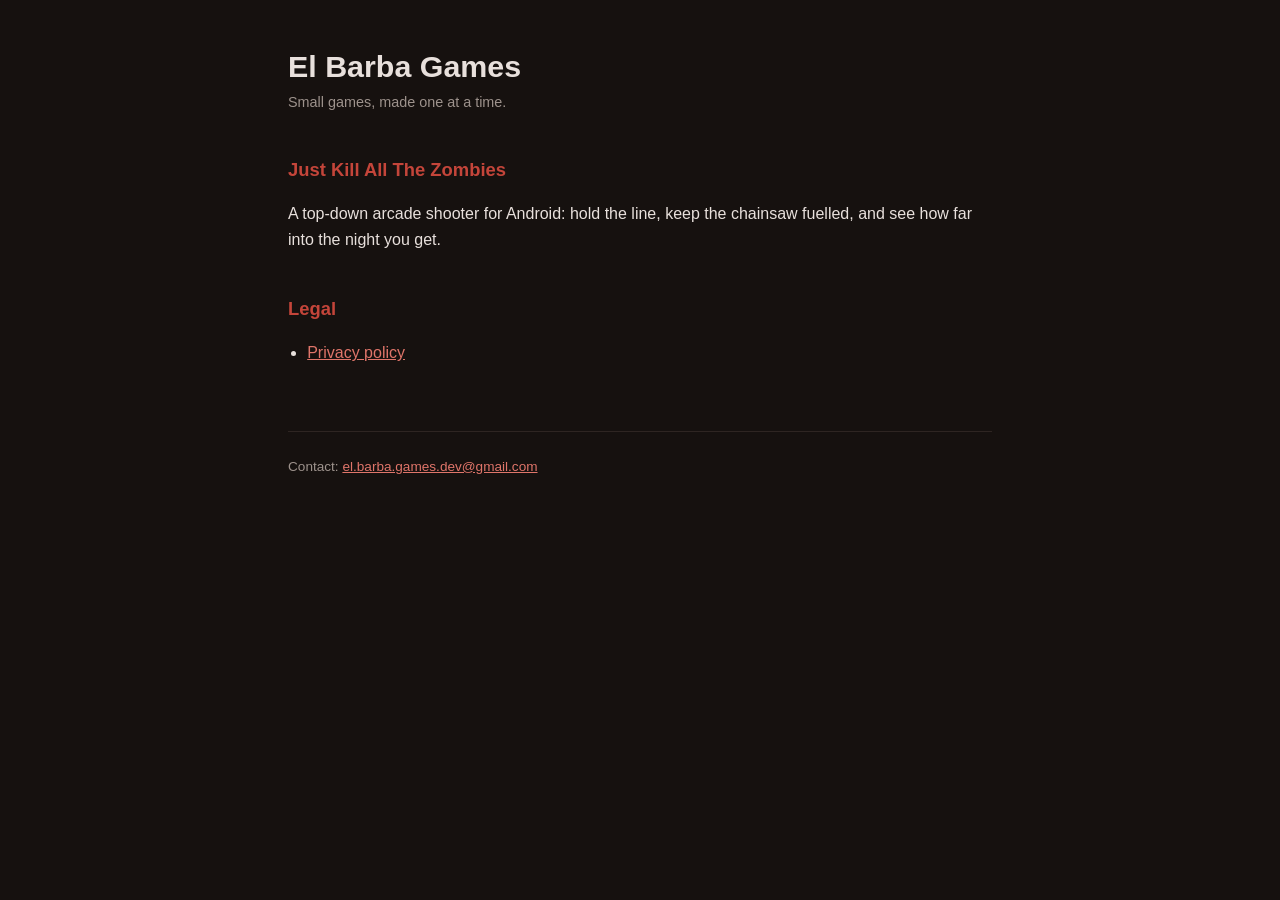
==== index.html @ d387ddf3 "Add the El Barba Games site and the Just Kill All The Zombies privacy policy" ====
<!doctype html>
<html lang="en">
<head>
<meta charset="utf-8">
<meta name="viewport" content="width=device-width, initial-scale=1">
<title>El Barba Games</title>
<link rel="stylesheet" href="/style.css">
</head>
<body>
<main>
  <h1>El Barba Games</h1>
  <p class="sub">Small games, made one at a time.</p>

  <h2>Just Kill All The Zombies</h2>
  <p>
    A top-down arcade shooter for Android: hold the line, keep the chainsaw fuelled, and see how
    far into the night you get.
  </p>

  <h2>Legal</h2>
  <ul>
    <li><a href="/privacy/">Privacy policy</a></li>
  </ul>

  <footer>
    Contact: <a href="mailto:el.barba.games.dev@gmail.com">el.barba.games.dev@gmail.com</a>
  </footer>
</main>
</body>
</html>
---- style.css ----
:root {
  color-scheme: dark;
  --bg: #16110f;
  --panel: #1f1917;
  --ink: #e8e0dc;
  --muted: #9d928c;
  --accent: #c4453a;
}

* { box-sizing: border-box; }

body {
  margin: 0;
  padding: 3rem 1.25rem 5rem;
  background: var(--bg);
  color: var(--ink);
  font: 16px/1.65 -apple-system, BlinkMacSystemFont, "Segoe UI", Roboto, Helvetica, Arial, sans-serif;
}

main { max-width: 44rem; margin: 0 auto; }

h1 {
  font-size: 1.9rem;
  line-height: 1.2;
  margin: 0 0 0.4rem;
}

h2 {
  font-size: 1.15rem;
  margin: 2.5rem 0 0.75rem;
  color: var(--accent);
}

.sub { color: var(--muted); margin: 0 0 2.5rem; font-size: 0.9rem; }

a { color: #e0756a; }
a:hover { color: var(--accent); }

ul { padding-left: 1.2rem; }
li { margin-bottom: 0.4rem; }

code, .mono { font-family: ui-monospace, SFMono-Regular, Menlo, monospace; font-size: 0.9em; }

footer {
  margin-top: 4rem;
  padding-top: 1.5rem;
  border-top: 1px solid #2e2522;
  color: var(--muted);
  font-size: 0.85rem;
}
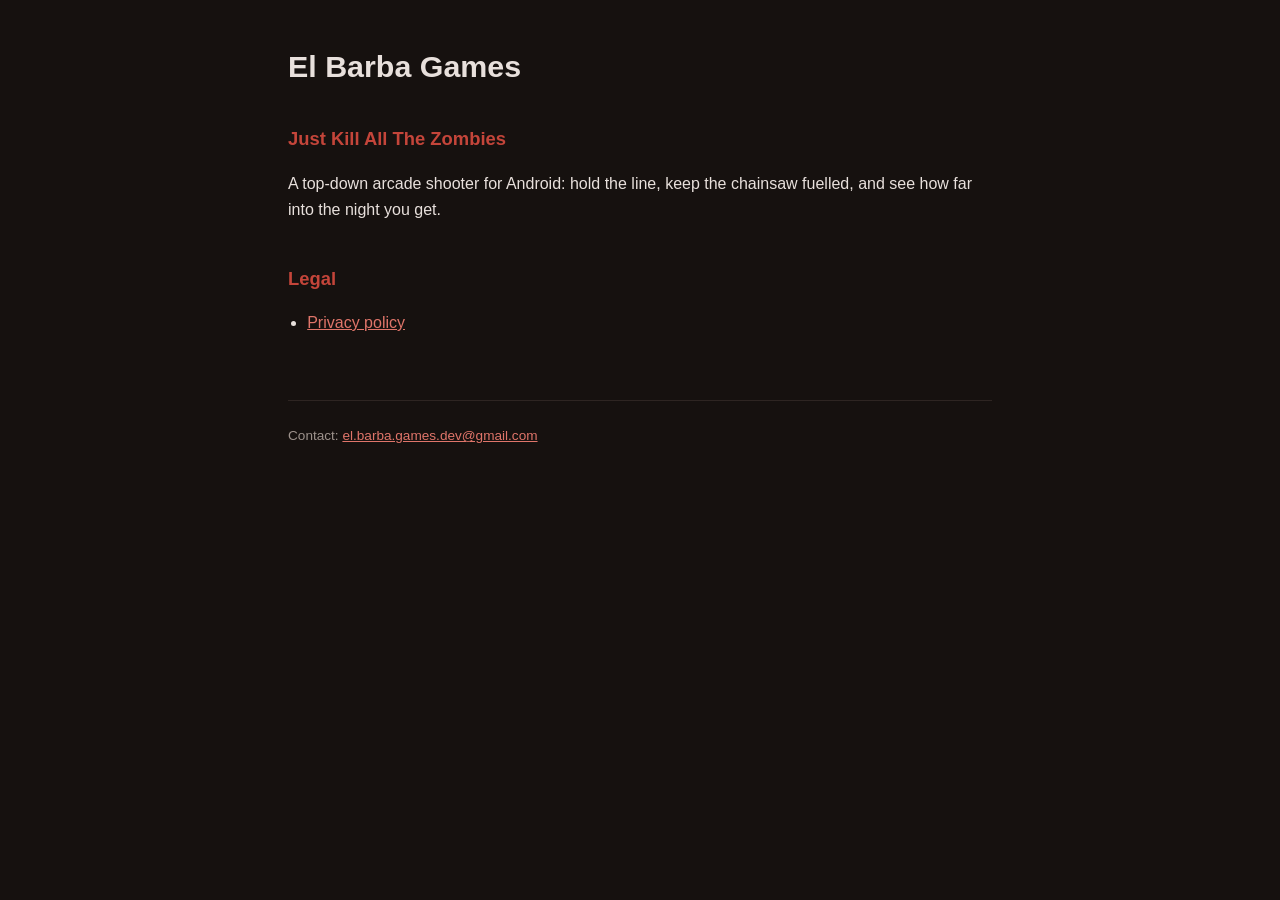
==== commit 6b0483de: "Drop the tagline from the landing page" ====
--- a/index.html
+++ b/index.html
@@ -9,7 +9,6 @@
 <body>
 <main>
   <h1>El Barba Games</h1>
-  <p class="sub">Small games, made one at a time.</p>
 
   <h2>Just Kill All The Zombies</h2>
   <p>
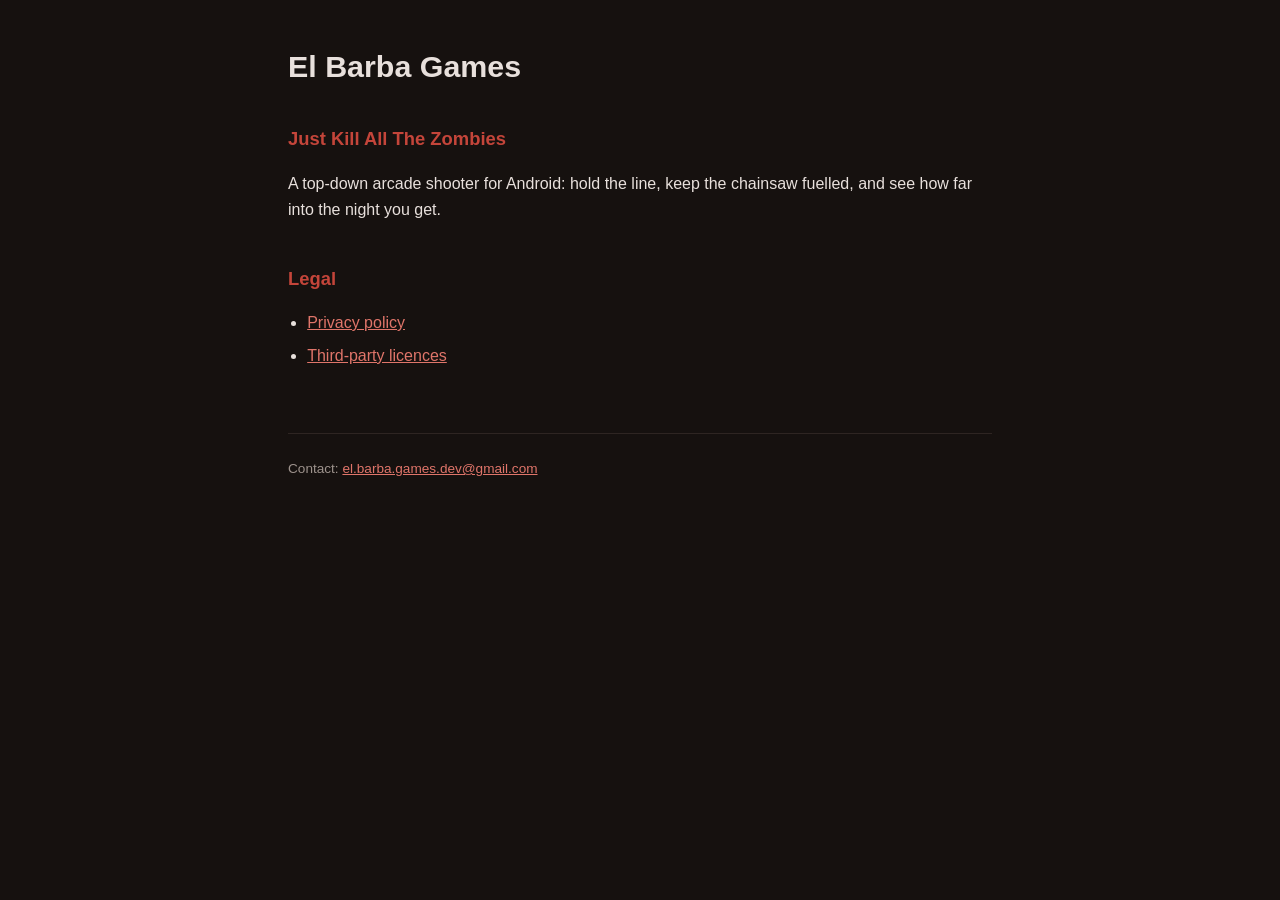
==== commit aadd1042: "Publish the third-party licence page" ====
--- a/index.html
+++ b/index.html
@@ -19,6 +19,7 @@
   <h2>Legal</h2>
   <ul>
     <li><a href="/privacy/">Privacy policy</a></li>
+    <li><a href="/licenses/">Third-party licences</a></li>
   </ul>
 
   <footer>
--- a/style.css
+++ b/style.css
@@ -48,3 +48,64 @@
   color: var(--muted);
   font-size: 0.85rem;
 }
+
+.lang {
+  margin: 0 0 2.5rem;
+  font-size: 0.85rem;
+  color: var(--muted);
+}
+
+.lang [aria-current] {
+  color: var(--ink);
+  text-decoration: none;
+}
+
+main.wide { max-width: 60rem; }
+
+table {
+  width: 100%;
+  border-collapse: collapse;
+  font-size: 0.85rem;
+  margin: 1rem 0 0;
+}
+
+th, td {
+  text-align: left;
+  padding: 0.35rem 0.75rem 0.35rem 0;
+  border-bottom: 1px solid #2e2522;
+  vertical-align: top;
+}
+
+th { color: var(--muted); font-weight: 600; }
+
+.licence {
+  margin: 2rem 0;
+  padding: 1rem 1.25rem;
+  background: var(--panel);
+  border-radius: 6px;
+}
+
+.licence h3 {
+  margin: 0 0 0.5rem;
+  font-size: 0.8rem;
+  text-transform: uppercase;
+  letter-spacing: 0.06em;
+  color: var(--muted);
+}
+
+.shared {
+  color: var(--muted);
+  font-size: 0.8rem;
+  word-break: break-word;
+  margin: 0 0 1rem;
+}
+
+pre {
+  margin: 0;
+  white-space: pre-wrap;
+  word-break: break-word;
+  font-family: ui-monospace, SFMono-Regular, Menlo, monospace;
+  font-size: 0.78rem;
+  line-height: 1.5;
+  color: var(--muted);
+}
